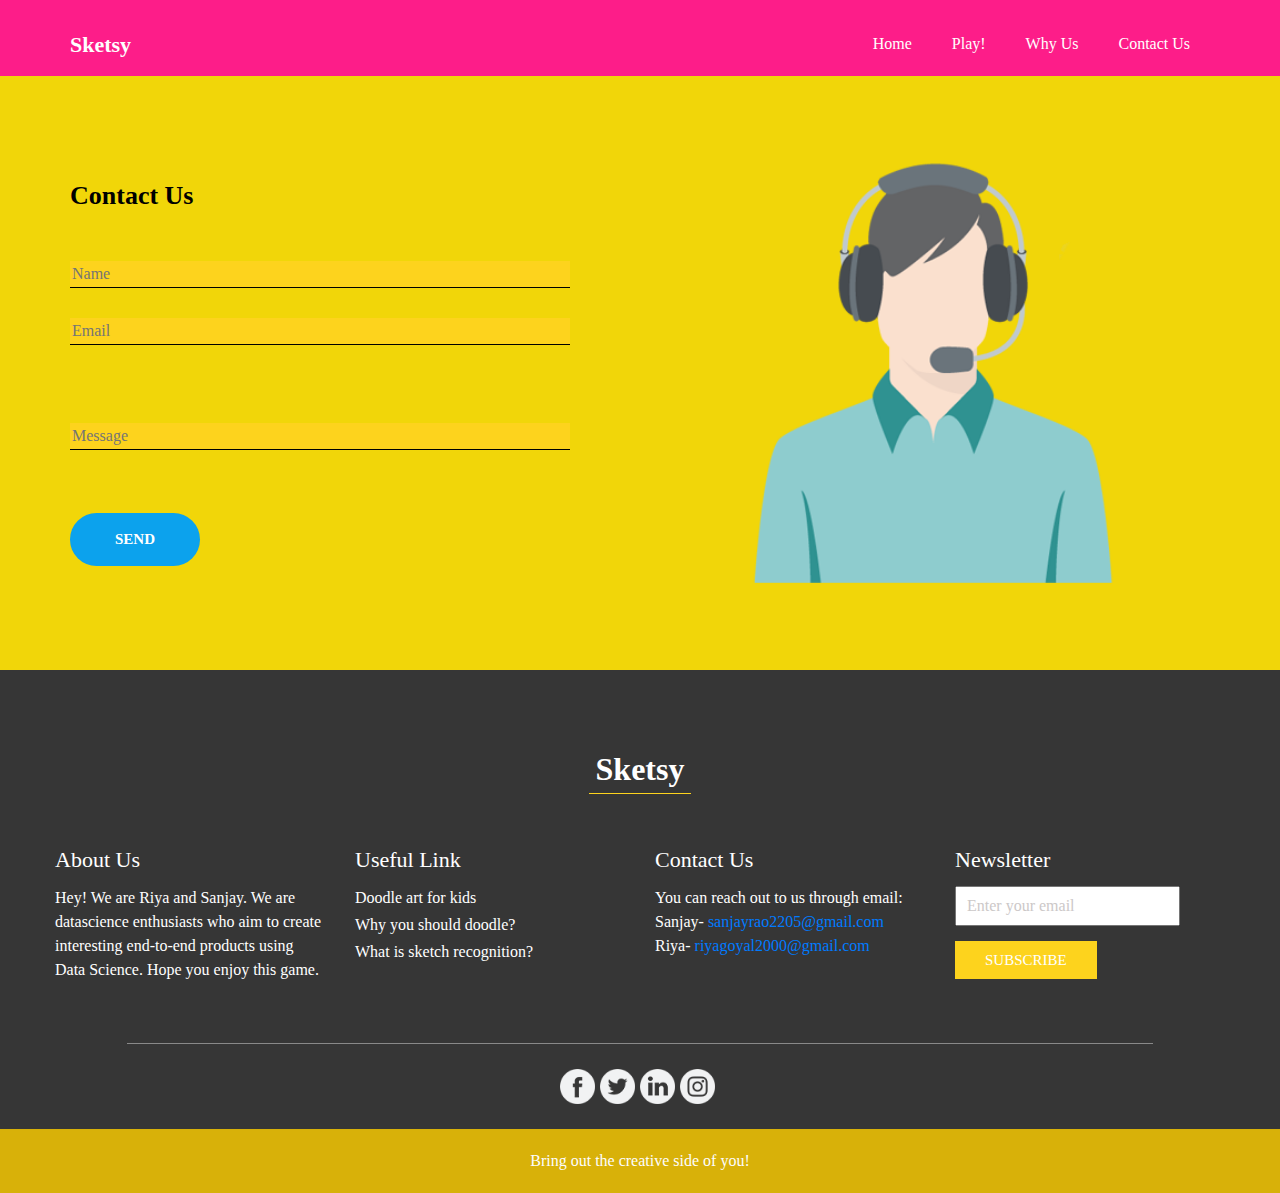
==== contact.html @ 0c175e3b "Add files via upload" ====
<!DOCTYPE html>
<html>

<head>
  <!-- Basic -->
  <meta charset="utf-8" />
  <meta http-equiv="X-UA-Compatible" content="IE=edge" />
  <!-- Mobile Metas -->
  <meta name="viewport" content="width=device-width, initial-scale=1, shrink-to-fit=no" />
  <!-- Site Metas -->
  <meta name="keywords" content="" />
  <meta name="description" content="" />
  <meta name="author" content="" />

  <title>Sketsy</title>

  <!-- bootstrap core css -->
  <link rel="stylesheet" type="text/css" href="css/bootstrap.css" />
  <!-- progress barstle -->
  <link rel="stylesheet" href="css/css-circular-prog-bar.css">
  <!-- fonts style -->
  <link href="https://fonts.googleapis.com/css?family=Poppins:400,700|Raleway:400,600&display=swap" rel="stylesheet">
  <!-- font wesome stylesheet -->
  <link rel="stylesheet" href="https://maxcdn.bootstrapcdn.com/font-awesome/4.3.0/css/font-awesome.min.css">
  <!-- Custom styles for this template -->
  <link href="css/style.css" rel="stylesheet" />
  <!-- responsive style -->
  <link href="css/responsive.css" rel="stylesheet" />




  <link rel="stylesheet" href="css/css-circular-prog-bar.css">


</head>

<body class="sub_page">
  <div class="top_container ">
    <!-- header section strats -->
    <header class="header_section">
      <div class="container">
        <nav class="navbar navbar-expand-lg custom_nav-container ">
          <a class="navbar-brand" href="index.html">
            <span>
              Sketsy
            </span>
          </a>
          <button class="navbar-toggler" type="button" data-toggle="collapse" data-target="#navbarSupportedContent"
            aria-controls="navbarSupportedContent" aria-expanded="false" aria-label="Toggle navigation">
            <span class="navbar-toggler-icon"></span>
          </button>

          <div class="collapse navbar-collapse" id="navbarSupportedContent">
            <div class="d-flex ml-auto flex-column flex-lg-row align-items-center">
              <ul class="navbar-nav  ">
                <li class="nav-item active">
                  <a class="nav-link" href="index.html"> Home <span class="sr-only">(current)</span></a>
                </li>
                <li class="nav-item ">
                  <a class="nav-link" href="play.html"> Play! </a>
                </li>

                <li class="nav-item">
                  <a class="nav-link" href="why.html"> Why Us </a>
                </li>

                <li class="nav-item">
                  <a class="nav-link" href="contact.html">Contact Us</a>
                </li>

              </ul>
            </div>
        </nav>
      </div>
    </header>

  </div>
  <!-- end header section -->



  <!-- contact section -->

  <section class="contact_section ">

    <div class="container">

      <div class="row">
        <div class="col-md-6">
          <div class="d-flex justify-content-center d-md-block">
            <h2>
              Contact Us
            </h2>
          </div>
          <form action="">
            <div class="contact_form-container">
              <div>
                <div>
                  <input type="text" placeholder="Name" required="true">
                </div>
                <div>
                  <input type="email" placeholder="Email" required="true">
                </div>
                <!-- <div>
                  <input type="tel" placeholder="Phone" required="true">
                </div> -->
                <div class="mt-5">
                  <input type="text" placeholder="Message" required="true">
                </div>
                <div class="mt-5">
                  <button type="submit" onclick="contact.html">
                    Send
                  </button>
                </div>
              </div>

            </div>

          </form>
        </div>
        <div class="col-md-6">
          <div class="contact_img-box">
            <img src="images/contact.png" alt="">
          </div>
        </div>
      </div>
    </div>
  </section>
  <!-- end contact section -->
  <section class="info_section layout_padding-top">
    <div class="info_logo-box">
      <h2>
        Sketsy
      </h2>
    </div>
    <div class="container layout_padding2">
      <div class="row">
        <div class="col-md-3">
          <h5>
            About Us
          </h5>
          <p>
            Hey! We are Riya and Sanjay. We are datascience enthusiasts who aim to create interesting end-to-end products using Data Science. Hope you enjoy this game.
          </p>
        </div>
        <div class="col-md-3">
          <h5>
            Useful Link
          </h5>
          <ul>
            <li>
              <a href="https://www.parentcircle.com/doodle-art-for-kids/article" target="_blank">
                Doodle art for kids
              </a>
            </li>
            <li>
              <a href="https://www.canva.com/learn/7-ways-doodling-will-change-your-life/" target="_blank">
                Why you should doodle?
              </a>
            </li>
            <li>
              <a href="https://en.wikipedia.org/wiki/Sketch_recognition" targer="_blank">
                What is sketch recognition?
              </a>
            </li>
          </ul>
        </div>
        <div class="col-md-3">
          <h5>
            Contact Us
          </h5>
          <p>
            You can reach out to us through email:<br>
            Sanjay- <a href='mailto:sanjayrao2205@gmail.com'> sanjayrao2205@gmail.com </a> <br>
            Riya- <a href='mailto: riyagoyal2000@gmail.com'> riyagoyal2000@gmail.com </a>
          </p>
        </div>
        <div class="col-md-3">

          <div class="subscribe_container">
            <h5>
              Newsletter
            </h5>
            <div class="form_container">
              <form action="">
                <input type="email" placeholder="Enter your email">
                <button type="submit">
                  Subscribe
                </button>
              </form>
            </div>
          </div>

        </div>
      </div>
    </div>
    <div class="container">
      <div class="social_container">

        <div class="social-box">
          <a href="">
            <img src="images/fb.png" alt="">
          </a>

          <a href="">
            <img src="images/twitter.png" alt="">
          </a>
          <a href="">
            <img src="images/linkedin.png" alt="">
          </a>
          <a href="">
            <img src="images/instagram.png" alt="">
          </a>
        </div>
      </div>
    </div>
  </section>

  <!-- footer section -->
  <section class="container-fluid footer_section">
    <p>
      Bring out the creative side of you!
      <!-- <a href="https://html.design/">Free Html Templates</a> -->
    </p>
  </section>
  <!-- footer section -->

  <script type="text/javascript" src="js/jquery-3.4.1.min.js"></script>
  <script type="text/javascript" src="js/bootstrap.js"></script>


</body>

</html>
---- css/style.css ----
body {
  font-family: cursive;
  background-color: #f1d609;
}

.layout_padding {
  padding: 75px 0;
}

.layout_padding2 {
  padding: 45px 0;
}

.layout_padding2-top {
  padding-top: 45px;
}

.layout_padding-top {
  padding-top: 75px;
}

.layout_padding-bottom {
  padding-bottom: 75px;
}

.call_to-btn {
  display: inline-block;
  padding: 15px 45px;
  border-radius: 10px;
  font-size: 15px;
  background-color: #ffffff;
  color: #262627;
  font-weight: 600;
  transition: all 0.3s ease 0s;
}

.hero_section .call_to-btn {}

.call_to-btn img {
  width: 18px;
  margin-left: 10px;
}

.btn_on-hover {
  transition: all 0.3s ease 0s;
}

.call_to-btn:hover,
.btn_on-hover:hover {
  -webkit-box-shadow: 0px 5px 10px -5px rgba(0, 0, 0, 0.7);
  -moz-box-shadow: 0px 5px 10px -5px rgba(0, 0, 0, 0.7);
  box-shadow: 0px 5px 10px -5px rgba(0, 0, 0, 0.7);
  transform: translateY(-7px);
}

.main-heading {
  color: #082465;
  font-weight: bold;
  text-align: center;
}

/*header section*/

.header_section {
  padding-top: 12px;
  font-family: cursive;

}

nav.navbar.navbar-expand-lg {

  padding: 10px 0;
}

.custom_nav-container.navbar-expand-lg .navbar-nav .nav-link {
  padding: 10px 20px;
  color: #ffffff; /*Menu buttons*/
  text-align: center;
}


a,
a:hover,
a:focus {
  text-decoration: none;
}

a:hover,
a:focus {
  color: initial;
}

.btn,
.btn:focus {
  outline: none !important;
  box-shadow: none;
}

.top_container {
  position: relative;
}



.top_container::before {
  content: "";
  position: absolute;
  width: 100%;
  height: 100%;
  background: url(../images/hero-bg.png);
  background-size: 100% 100%;
  background-position: right bottom;
  background-repeat: no-repeat;
  z-index: -1;
}

.sub_page .top_container::before {
  background-color: #fd1d89;
  background-image: none;
}

.top_container::after {
  content: "";
  position: absolute;
  width: 75px;
  height: 75px;
  bottom: 20%;
  left: 6%;
  background-color: #fd1d89;
}


.sub_page .top_container::after {
  display: none;
}


.navbar-brand img {
  width: 25px;
  margin-right: 7px;
}


.custom_nav-container .nav_search-btn {
  background-image: url(../images/search-icon.png);
  background-size: 22px;
  background-repeat: no-repeat;
  background-position-y: 7px;
  width: 35px;
  height: 35px;
  padding: 0;
  border: none;
}

.navbar-brand {
  display: flex;
  align-items: center;
}

.navbar-brand span {
  font-size: 22px;
  font-weight: 700;
  color: #fefefe; /*header of the page*/
}

.custom_nav-container {
  z-index: 99999;
  padding: 15px 0;
}

.custom_nav-container .navbar-toggler {
  outline: none;
}

.custom_nav-container .navbar-toggler .navbar-toggler-icon {
  background-image: url(../images/menu.png);
  background-size: 40px;
}

/*end header section*/

/* hero section */
.hero-container {
  display: flex;
  padding-top: 90px;
  padding-bottom: 325px;
}

.hero_detail-box {
  width: 40%;
}

.hero_img-container {
  width: 60%;
  margin-right: -8%;
  margin-top: -5%;
}

.hero_img-container img {
  width: 100%;
}

.hero_detail-box {
  color: #fefeff;
}

.hero_detail-box h1 {
  font-size: 50px;
  color: #fefeff;
  font-weight: 600;
  width: 70%;
}


.hero_detail-box p {
  margin-top: 20px;
  margin-bottom: 35px;
}


/* end hero section */

/* common style for some sections */
.common_style>section {
  padding: 50px 0;
}

.common_style .row {
  align-items: center;
}

.common_style h1 {
  font-weight: 600;
  color: #000000;
}

.common_style p {
  font-weight: 600;
  color: #4e4f50;
  margin: 30px 0 50px 0;
}

.common_style img {
  width: 100%;
}


/* end common style */

/* about section */
.about_section {
  text-align: right;
}

.about_section a {
  background-color: #0ca2ed;
  color: #fefeff;
}

/* end about section */

/* admission section */

.admission_section a {
  background-color: #0ca2ed;
  color: #fefeff;
  font-size: 8px;
}

#res {
  font-size: 16px;
}
/* end admission section */

/* why section */

.why_section {
  text-align: right;
}

.why_section a {
  background-color: #6ebca8;
  color: #fefeff;
}

/* end why section */

/* determine section */


.determine_section a {
  background-color: #fdd31d;
  color: #fefeff;
}


/* end determine section */

/* client section */
.client_section h2,
.client_section h5,
.client_section p {
  font-weight: 600;
}

.client_section h2 {
  text-align: center;
}


.client_section h5 {
  font-size: 24px;
  color: #fdd31d;
}

.client_section .row {
  align-items: center;
  padding: 75px 0;
  margin: 0 15px;
}

.client_section img {
  width: 100%;
}

.client_img-box::before,
.client_img-box::after {
  content: "";
  position: absolute;
  width: 100px;
  height: 30px;
  border-radius: 20px;
  background-color: #fdd31d;
}

.client_img-box::before {
  top: -15px;
  transform: rotate(139deg);
  left: -15px;
  animation: beforeanimate 1s;
  animation-delay: .1s;
}

.client_img-box::after {
  bottom: -15px;
  transform: rotate(142deg);
  right: -15px;
  animation: afteranimate 1s;
  animation-delay: .1s;
}


@keyframes beforeanimate {
  0% {
    top: 43%;
    transform: rotate(142deg);
    left: 31%;

  }

  100% {
    top: -15px;
    transform: rotate(139deg);
    left: -15px;
  }
}

@keyframes afteranimate {
  0% {
    bottom: 46%;
    transform: rotate(142deg);
    right: 35%;
  }

  100% {
    bottom: -15px;
    transform: rotate(142deg);
    right: -15px;
  }
}

.client_section .carousel-indicators {
  margin: 0;
  justify-content: flex-end;
  padding-right: 15px;
  bottom: 20px;
}

.client_section .carousel-indicators li {
  width: 25px;
  height: 25px;
  background-color: #6bd1bd;
  border-radius: 100%;
  opacity: 1;
}

.client_section .carousel-indicators li.active {
  background-color: #fdd31d;
}

/* end client section */

/* contact section */

.contact_section {
  padding: 75px 45px;
  font-family: cursive;
}

.contact_section .row {
  align-items: center;
}

.contact_section input {
  border: none;
  outline: none;
  background-color: #fdd31d;
  border-bottom: 1px solid #000;
  width: 90%;
  margin: 15px 0;
}



.contact_form-container button {
  border: none;
  background-color: #0ca2ed;
  color: #fff;
  font-size: 15px;
  padding: 15px 45px;
  border-radius: 30px;
  text-transform: uppercase;
  font-weight: bold;
}

.contact_img-box {

  display: flex;
  align-items: center;

}

.contact_img-box img {
  width: 100%;
}

.contact_section h2 {
  font-size: 26px;
  color: #000000;
  font-weight: 600;
  font-family: cursive;
  margin-bottom: 35px;
}


/* end contact section */


/* info section */
.info_section {
  background-color: #363636;
  color: #ffffff;
  font-family: cursive;
}

.info_logo-box {
  display: flex;
  justify-content: center;
}

.info_logo-box h2 {
  font-weight: bold;
  padding: 5px 7px;
  border-bottom: 1.5px solid #fdd31d;
}

.info_section ul {
  padding: 0;
}

.info_section ul li {
  list-style-type: none;
  margin: 3px 0;
}

.info_section ul li a {
  color: #ffffff;
}

.info_section ul li a:hover {
  color: #fdd31d;
}

.info_section h5 {
  margin-bottom: 12px;
  font-size: 22px;
}



.info_section .form_container input {
  width: 225px;
  height: 40px;
  padding: 10px;
}

.info_section .form_container input::placeholder {
  color: #ccc8c8;
}

.info_section .form_container button {
  background-color: #fdd31d;
  border: none;
  outline: none;
  color: #fff;
  padding: 8px 30px;
  margin-top: 15px;
  font-size: 15px;
  text-transform: uppercase;
}

.social_container {
  width: 90%;
  margin: 0 auto;
  border-top: 1px solid #898989;
  padding: 25px 0;
}

.info_section .social-box {
  margin: 0 auto;
  width: 400px;
  display: flex;
  justify-content: center;
}

.info_section .social-box img {
  width: 35px;
  margin-right: 5px;
}

/* end info section */

/* footer section*/

.footer_section {
  background-color: #d8b109;
  padding: 20px 15px;
  font-family: cursive;

}

.footer_section p {
  color: #fdfdfe;
  margin: 0;
  text-align: center;
}

.footer_section a {
  color: #fdfdfe;
}



/* end footer section*/
---- css/responsive.css ----
@media (max-width: 1120px) {}

@media (max-width: 992px) {


    .hero-container {
        flex-direction: column;
    }

    .hero_detail-box {
        width: 100%;
        margin-bottom: 45px;
    }

    .hero_img-container {
        width: 100%;
    }

    .hero-container.container {
        padding-top: 45px;
    }

    .custom_nav-container.navbar-expand-lg .navbar-nav .nav-link {
        color: #fff;
    }


}


@media (max-width: 768px) {


    .hero_detail-box {
        text-align: center;
    }

    .hero_detail-box h1 {
        width: 100%;
    }

    .top_container::after {
        display: none;
    }

    .top_container::before {
        background-size: cover;
    }

    .info_section .col-md-3 {
        padding: 20px 25px;
        text-align: center;
    }

    .common_style img {
        width: 100%;
        margin: 20px auto;
    }

}

@media (max-width: 576px) {
    .hero-container {
        padding-bottom: 100px;
    }

    .client_img-box::before,
    .client_img-box::after {
        content: "";
        position: absolute;
        width: 75px;
        height: 20px;
        border-radius: 20px;
        background-color: #fdd31d;
    }

    .client_img-box::before {
        top: 0;
        transform: rotate(132deg);
        left: -15px;
        animation: beforeanimate 1s;
        animation-delay: .1s;
    }

    .client_img-box::after {
        bottom: 0px;
        transform: rotate(135deg);
        right: -15px;
        animation: afteranimate 1s;
        animation-delay: .1s;
    }


    @keyframes beforeanimate {
        0% {
            top: 43%;
            transform: rotate(142deg);
            left: 31%;

        }

        100% {
            top: 0px;
            transform: rotate(132deg);
            left: -15px;
        }
    }

    @keyframes afteranimate {
        0% {
            bottom: 46%;
            transform: rotate(142deg);
            right: 35%;
        }

        100% {
            bottom: 0px;
            transform: rotate(135deg);
            right: -15px;
        }
    }

    .contact_section {
        padding: 0px 15px 0 15px;
    }

    .sub_page .contact_section {
        padding: 45px 15px;
    }

    .contact_section input {
        width: 100%;
    }

    .info_section .social-box {
        width: auto;
    }
}



@media (max-width: 480px) {}

@media (max-width: 400px) {}

@media (max-width: 360px) {}

@media (min-width: 1200px) {
    .container {
        max-width: 1170px;
    }

}
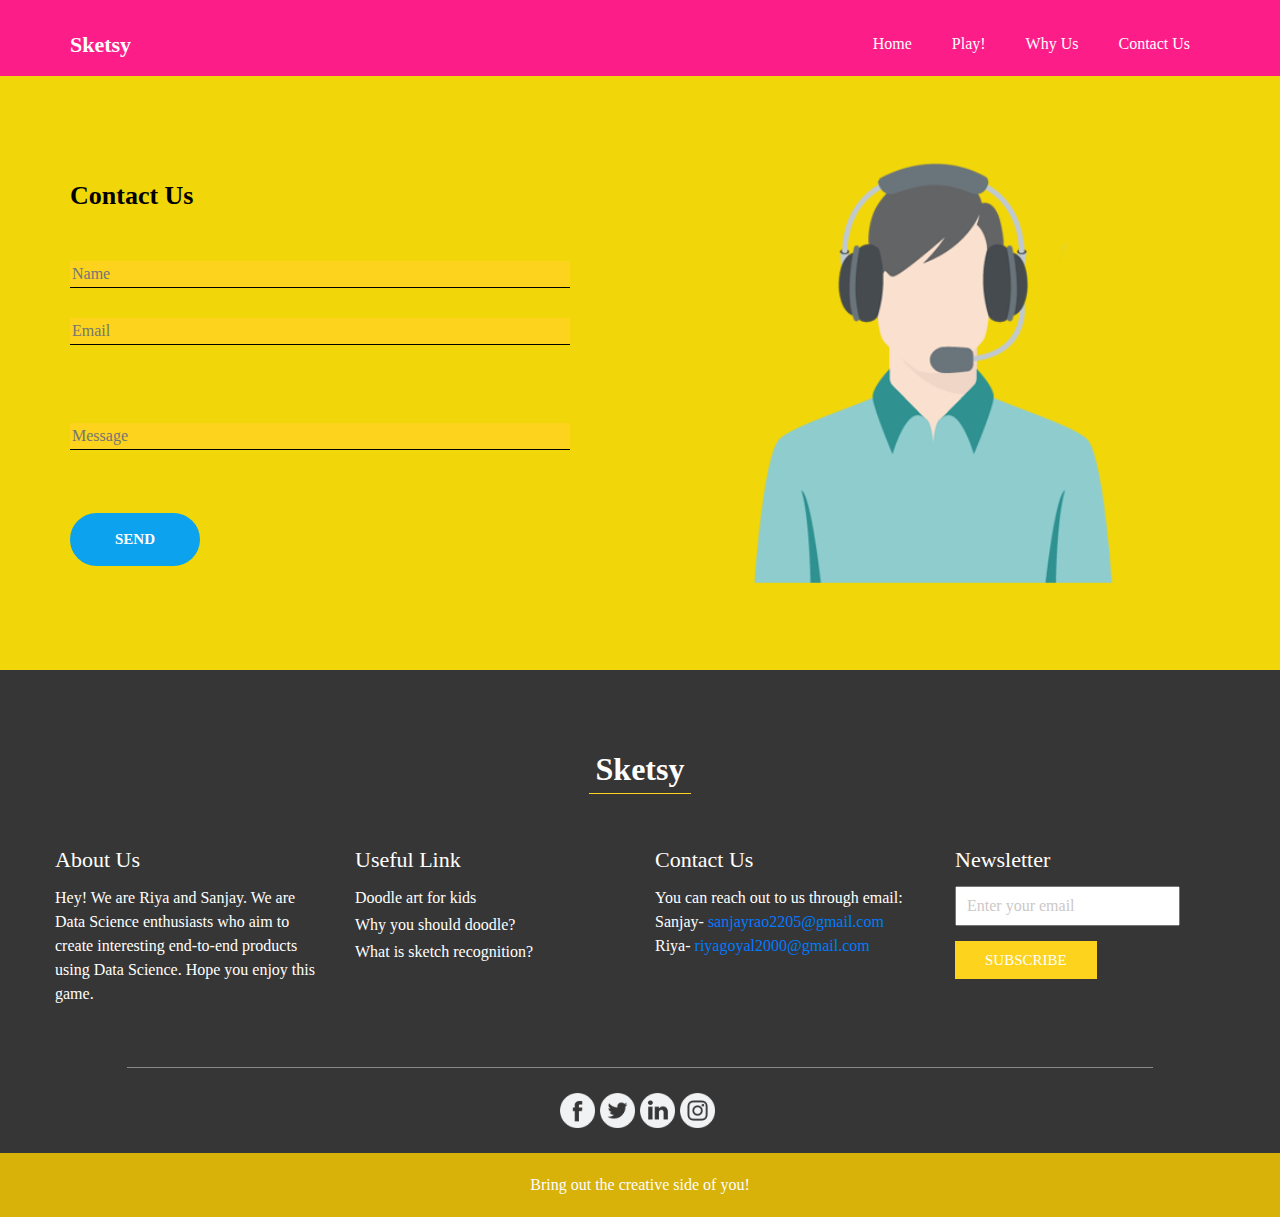
==== commit 151f5db2: "Add files via upload" ====
--- a/contact.html
+++ b/contact.html
@@ -2,6 +2,14 @@
 <html>
 
 <head>
+  <!-- Google Tag Manager -->
+  <script>(function(w,d,s,l,i){w[l]=w[l]||[];w[l].push({'gtm.start':
+  new Date().getTime(),event:'gtm.js'});var f=d.getElementsByTagName(s)[0],
+  j=d.createElement(s),dl=l!='dataLayer'?'&l='+l:'';j.async=true;j.src=
+  'https://www.googletagmanager.com/gtm.js?id='+i+dl;f.parentNode.insertBefore(j,f);
+  })(window,document,'script','dataLayer','GTM-N9NJ8S7');</script>
+  <!-- End Google Tag Manager -->
+
   <!-- Basic -->
   <meta charset="utf-8" />
   <meta http-equiv="X-UA-Compatible" content="IE=edge" />
@@ -36,6 +44,11 @@
 </head>
 
 <body class="sub_page">
+  <!-- Google Tag Manager (noscript) -->
+  <noscript><iframe src="https://www.googletagmanager.com/ns.html?id=GTM-N9NJ8S7"
+  height="0" width="0" style="display:none;visibility:hidden"></iframe></noscript>
+  <!-- End Google Tag Manager (noscript) -->
+  
   <div class="top_container ">
     <!-- header section strats -->
     <header class="header_section">
@@ -141,7 +154,7 @@
             About Us
           </h5>
           <p>
-            Hey! We are Riya and Sanjay. We are datascience enthusiasts who aim to create interesting end-to-end products using Data Science. Hope you enjoy this game.
+            Hey! We are Riya and Sanjay. We are Data Science enthusiasts who aim to create interesting end-to-end products using Data Science. Hope you enjoy this game.
           </p>
         </div>
         <div class="col-md-3">
